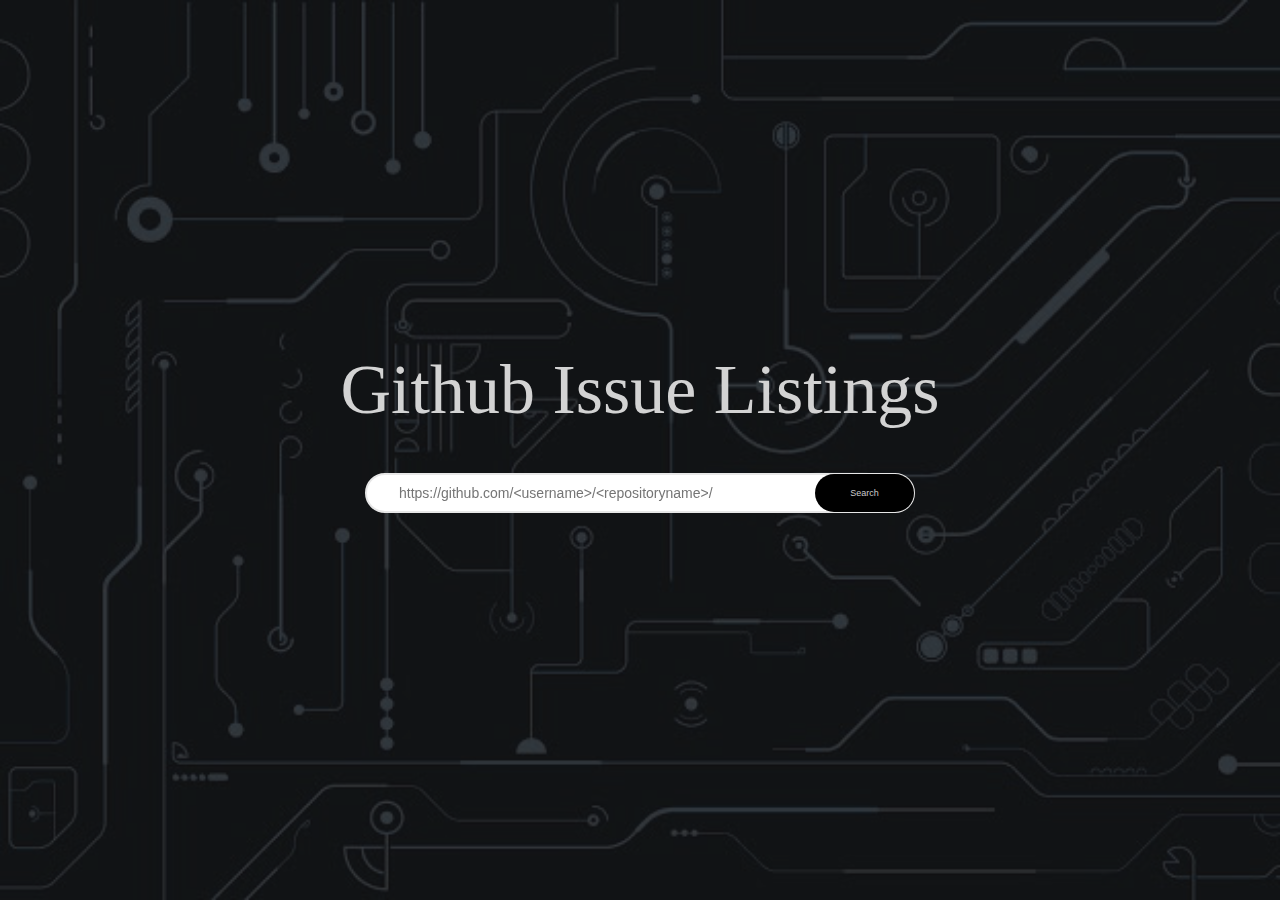
==== index.html @ 9d101384 "Rename Search.html to index.html" ====
<html>
  <head>
    <title>Issues from GitHub </title>

    <meta http-equiv="X-UA-Compatible" content="IE=edge">
    <meta name="viewport"content="width=device-width,initial-scale=1.0,maximum-scale=1.0,user-scalable=no" />
    <link href="style.css" rel="stylesheet" type="text/css">
    <link href="https://fonts.googleapis.com/css?family=Roboto+Slab" rel="stylesheet">
    <script src="https://ajax.googleapis.com/ajax/libs/jquery/3.4.1/jquery.min.js"></script>
    <script type="text/javascript" src="src.js"></script>

  </head>

  <body>

    <div class="bg_wrap"></div>
    <div class="blur"></div>

    <div id="error_space">
			<div class="top_div">
				<span class="cross_mark cross_mark_error">
				<span class="crossline1"></span>
				<span class="crossline2"></span>
				</span>
				<span class="top_msg"></span>
			</div>
		</div>

    <div class="search_section">

      <div class="head">Github Issue Listings</div>

      <div class="search_form">
        <form class="field_box" onsubmit="return false;">
						<input id="repo_url" tabindex="0"class="textbox" placeholder="https://github.com/<username>/<repositoryname>/" type="text" value="">
            <button class="search_now" type="submit" id="search_now" onclick="search_repo(event)">Search</button>
        </form>
      </div>

      <div class="result_form hide">

          <div id="issue_total">Total Open Issues:<span><span></div>
          <div id="issue_today">Number of open issues that were opened in the last 24 hours: <span><span></div>
          <div id="issue_lastweek">Number of open issues that were opened more than 24 hours ago but less than 7 days ago: <span><span></div>
          <div id="issue_rest">Number of open issues that were opened more than 7 days ago: <span><span></div>

          <button class="search_again" type="submit" id="search_now" onclick="search_again()">Search New Repository</button>

      </div>

    </div>


  </body>
</html>
---- style.css ----
body
{
    font-family: RobotoSlab;
    padding:0px;
    margin:0px;
    width:100%;
    height:100%;
    background-color: #151515;
    background-size: cover;
    background-position: center center;
    background-repeat: no-repeat;
}

.blur
{
	height: 100%;
	width: 100%;
	position: fixed;
	z-index: -4;
	background-color: #000;
	transition: opacity 0.2s ease-in-out;
	opacity: 0;
	top: 0px;
	left: 0px;
}

.bg_wrap
{
  position: fixed;
  top: 0;
  right: 0;
  bottom: 0;
  left: 0;
  z-index: -1;
  background-image: url(gears.jpg);
  background-size: cover;
  opacity: 0.2;
  transition: opacity .3s ease-out;
}

.search_section, .result_form
{
  position: relative;
  top: 350px;
}

.result_form
{
  color:#fff;
  text-align: center;
  top: 50px;
  line-height: 25px;

}

.search_form
{
  position: relative;
  margin-top: 43px;
}

.field_box
{
  position:relative;
  display: block;
  text-align: center;
}

.textbox
{
    display: inline-block;
    width: 550px;
    height: 40px;
    border: none;
    outline: none;
    box-sizing: border-box;
    border: 2px solid #e7e7e7;
    border-radius: 20px;
    font-size: 14px;
    text-indent: 30px;
}

.search_now
{
    display: inline-block;
    height: 38px;
    width: 99px;
    background-color: #000000;
    color: #ccc;
    font-size: 9px;
    font-weight: 500;
    outline: none;
    border: none;
    cursor: pointer;
    border-radius: 20px;
    position: absolute;
    margin-left: -100px;
    top: 1px;
}

.search_again
{
  background-color: #10bc83;
  font-size: 14px;
  color: #fff;
  cursor: pointer;
  display: inline-block;
  font-size: 14px;
  font-weight: 400;
  line-height: 40px;
  position: relative;
  text-align: center;
  border-radius: 2px;
  padding: 0px 40px;
  overflow: hidden;
  margin-left: 0px;
  margin-bottom: 0px;
  margin-right: 20px;
  width: fit-content;
  width: -moz-fit-content;
  width: -webkit-fit-content;
  outline: none;
  border: none;
  text-decoration: none;
  margin-top: 20px;
}

.search_again:before
{
	content: "";
	background-color: #000;
	height: 40px;
	width: 0px;
	left: 50%;
	top: 0px;
	position: absolute;
	display: inline-block;
	transition: left .3s ease-in-out,width .3s ease-in-out;
	float: left;
	filter: opacity(.05);
}

.search_again:after
{
	content: "";
	background-color: #000;
	height: 40px;
	width: 0px;
	top: 0px;
	right: 50%;
	position: absolute;
	display: inline-block;
    transition: right .3s ease-in-out,width .3s ease-in-out;
	float: left;
	filter: opacity(.05);
}

.search_again:hover:after
{
	width: 50%;
	right: -50%;
	filter: opacity(.1);
}

.search_again:hover:before
{
	width: 50%;
	left: -50%;
	filter: opacity(.1);
}


.head
{
  text-align: center;
  color: lightgrey;
  font-size: 70px;
  font-weight: 400;
}

#error_space{
	position:absolute;
    width: fit-content;
    width: -moz-fit-content;
	left:0px;
	right:0px;
	margin:auto;
	display:inline-block;
	padding:10px 20px 10px 10px;
	background: rgba(0,0,0,0.80);
	border-radius:37px;
	color:white;
	top:-100px;
    transition: all .3s ease-in-out;
}
.show_error{
	top:60px !important;
}
.top_msg
{
    font-size: 14px;
    color: #FFFFFF;
    line-height: 32px;
    float: left;
    margin: 0px 10px;
}
.cross_mark
{
    background: #DA6161;
    width: 32px;
    height: 32px;
    float: left;
    padding: 2px 6px;
    box-sizing: border-box;
    border-radius: 50%;
    display: inline-block;
}
.cross_mark_error:after,.cross_mark_error:before
{
    content: "";
    width: 20px;
    position: relative;
    height: 3px;
    display: inline-block;
    background: white;
    border-radius: 1px;
}
.cross_mark_error:after
{
	transform: rotate(45deg);
    top: 9px;
}
.cross_mark_error:before
{
    transform: rotate(135deg);
    top: 12px;
}
.cross_mark_success:after
{
    content: "";
    width: 15px;
    height: 5px;
    display: inline-block;
    transform: rotate(-45deg);
    position: relative;
    border-radius: 3px;
    border: 3px solid white;
    border-top: transparent;
    border-right: transparent;
    top: 8px;
    left: 0px;
}


.hide
{
  display: none;
}
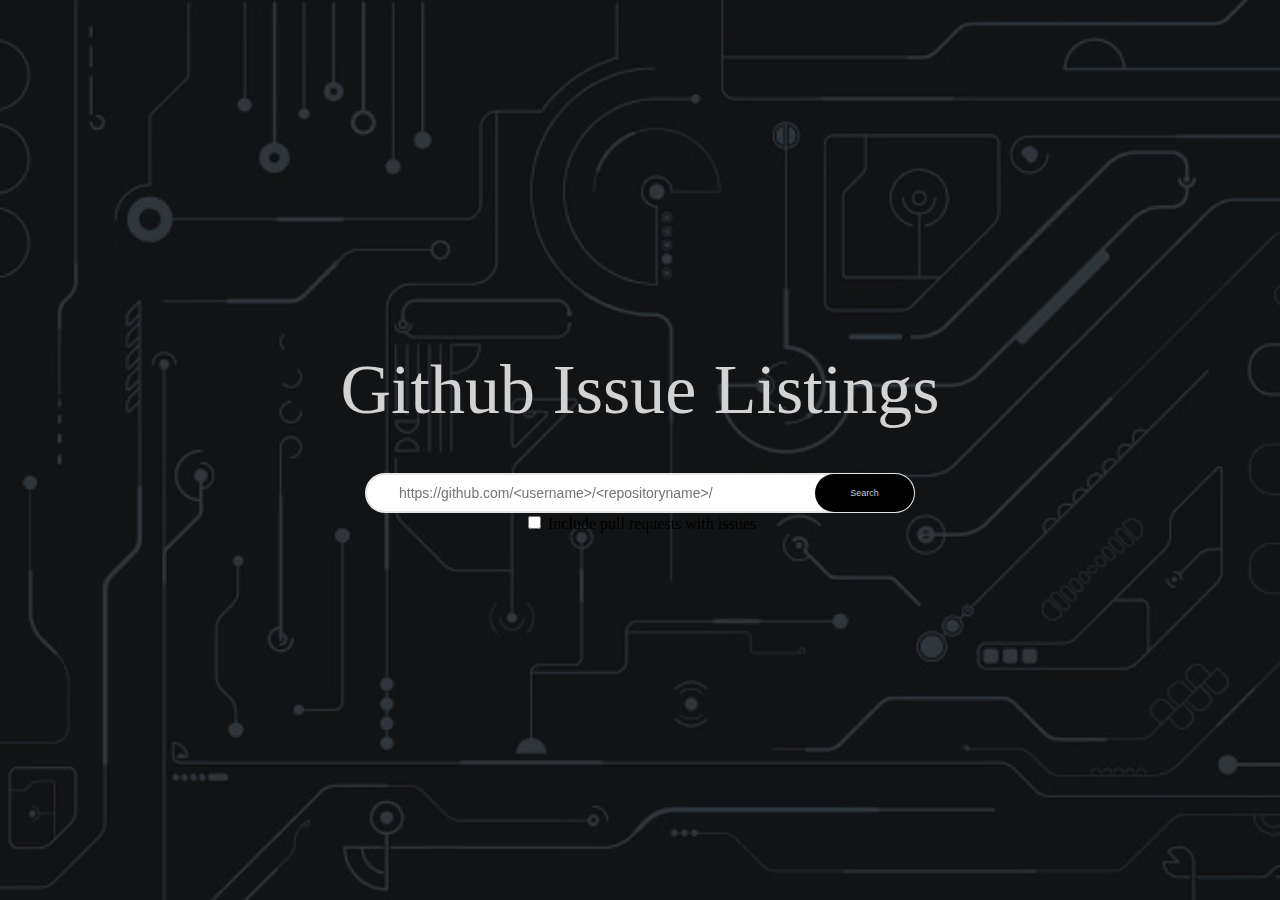
==== commit 291fd90d: "Update index.html" ====
--- a/index.html
+++ b/index.html
@@ -32,8 +32,17 @@
 
       <div class="search_form">
         <form class="field_box" onsubmit="return false;">
-						<input id="repo_url" tabindex="0"class="textbox" placeholder="https://github.com/<username>/<repositoryname>/" type="text" value="">
-            <button class="search_now" type="submit" id="search_now" onclick="search_repo(event)">Search</button>
+
+            <input id="repo_url" autocomplete="off" tabindex="0" class="textbox" placeholder="https://github.com/<username>/<repositoryname>/" type="text" value="">
+            <button class="search_now" type="submit" id="search_now" onclick="search_repo()">Search</button>
+            <div class="checkbox_div">
+              <input id="pull_req_toggle" class="checkbox_check" type="checkbox">
+              <span class="checkbox">
+                <span class="checkbox_tick"></span>
+              </span>
+              <label for="pull_req_toggle" class="checkbox_label">Include pull requests with issues</label>
+            </div>
+
         </form>
       </div>
 
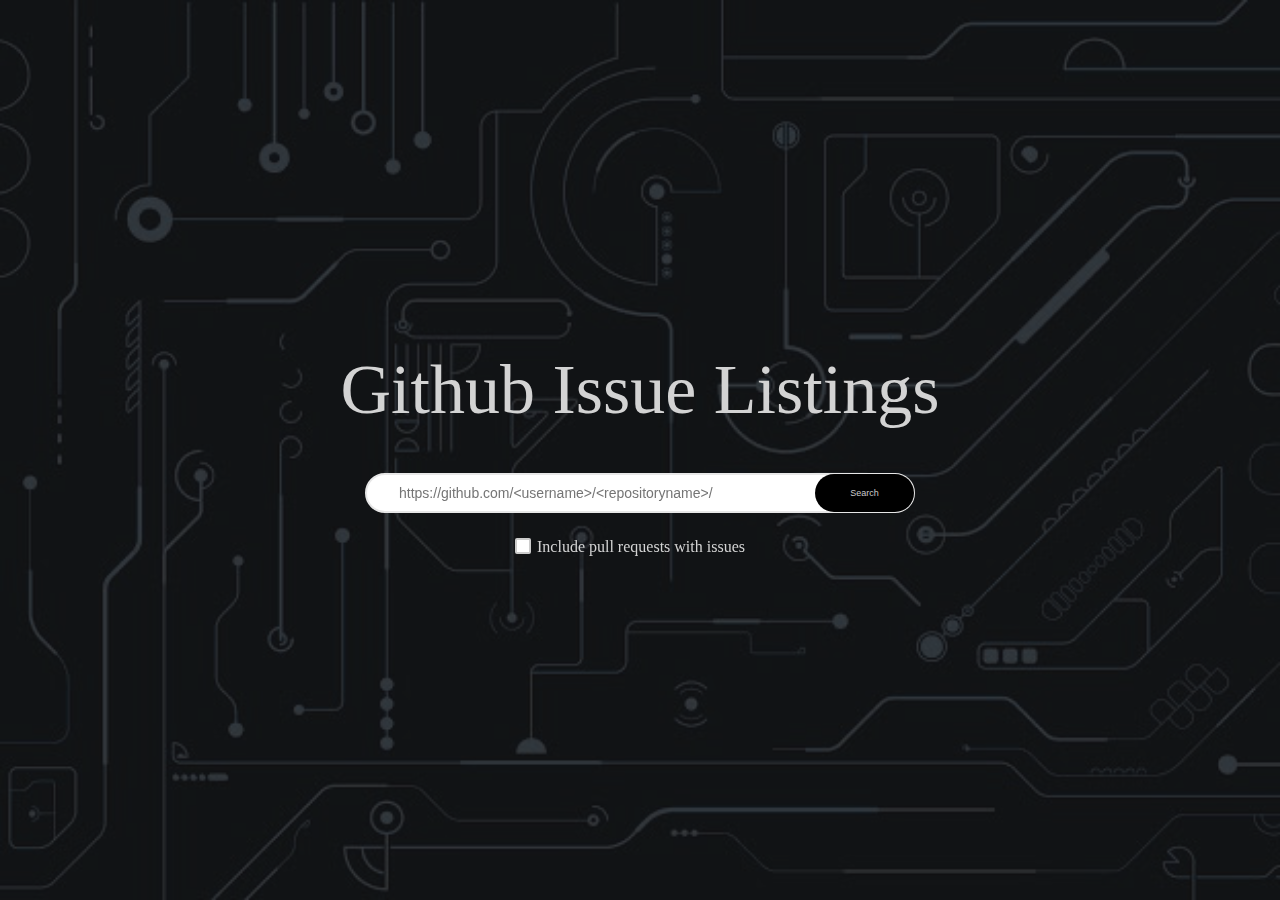
==== commit eb21b97e: "Update index.html" ====
--- a/index.html
+++ b/index.html
@@ -48,7 +48,7 @@
 
       <div class="result_form hide">
 
-          <div id="issue_total">Total Open Issues:<span><span></div>
+          <div id="issue_total">Total Open Issues: <span><span></div>
           <div id="issue_today">Number of open issues that were opened in the last 24 hours: <span><span></div>
           <div id="issue_lastweek">Number of open issues that were opened more than 24 hours ago but less than 7 days ago: <span><span></div>
           <div id="issue_rest">Number of open issues that were opened more than 7 days ago: <span><span></div>
--- a/style.css
+++ b/style.css
@@ -251,6 +251,83 @@
     left: 0px;
 }
 
+.checkbox_div
+{
+	display: block;
+	height: auto;
+	overflow: auto;
+	margin-top: 25px;
+	position:relative;
+  margin-right: auto;
+  margin-left: auto;
+  width: 250px;
+}
+
+.checkbox_check
+{
+	position: absolute;
+	z-index: 1;
+	opacity: 0;
+	left: 0px;
+	margin:0px;
+	height:16px;
+	cursor: pointer;
+	width: 16px;
+}
+
+.checkbox
+{
+	float: left;
+	z-index: 0;
+	height: 12px;
+	width: 12px;
+	display: inline-block;
+	border: 2px solid #ccc;
+	border-radius: 2px;
+	position: relative;
+	overflow: hidden;
+	background-color: #fff;
+}
+
+.checkbox_check:hover ~ .checkbox
+{
+	border: 2px solid #10bc83;
+}
+
+.checkbox_check:focus ~ .checkbox
+{
+	border: 2px solid #10bc83;
+}
+
+.checkbox_tick
+{
+	display: block;
+	height: 3px;
+	width: 8px;
+	border-bottom: 2px solid #fff;
+	border-left: 2px solid #fff;
+	transform: rotate(-45deg);
+	margin: 2px 1px;
+}
+
+.checkbox_check:checked ~ .checkbox
+{
+	background-color: #10bc83;
+	border-color: #10bc83;
+}
+
+
+.checkbox_label
+{
+	display: inline-block;
+	font-size: 16px;
+	margin: 0px 6px;
+	float: left;
+	cursor:pointer;
+  color: lightgrey;
+}
+
+
 
 .hide
 {
